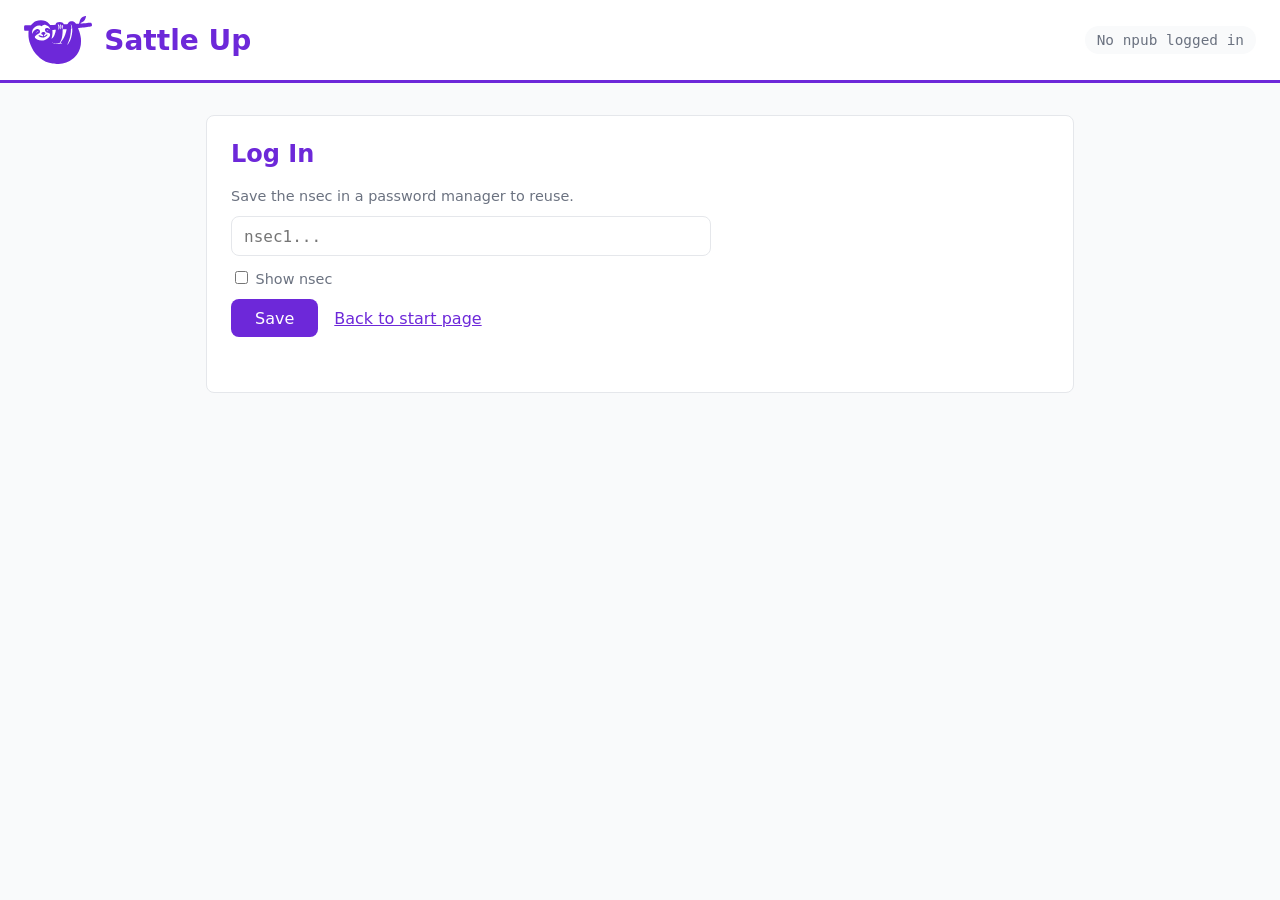
==== login.html @ 2fc26623 "Add login page with nsec storage and npub header label Co-Authored-By: Claude Opus 5.5 <noreply@anth" ====
<!DOCTYPE html>
<html lang="en">
<head>
  <meta charset="UTF-8">
  <meta name="viewport" content="width=device-width, initial-scale=1.0">
  <title>Log In – Sattle Up</title>
  <link rel="icon" type="image/svg+xml" href="resources/images/napttr_logo.svg">
  <link rel="stylesheet" href="styles/main.css">
  <script src="vendor/nostr-tools/nostr.bundle.js"></script>
  <script src="scripts/auth.js"></script>
  <script src="scripts/login.js"></script>
</head>
<body>
  <header class="site-header">
    <a class="brand" href="index.html">
      <img class="brand-logo" src="resources/images/napttr_logo.svg" alt="Sattle Up logo">
      <span class="brand-name">Sattle Up</span>
    </a>
    <span id="npub-label" class="npub-label">No npub logged in</span>
  </header>

  <main class="content">
    <section class="card" aria-labelledby="login-title">
      <h2 id="login-title">Log In</h2>
      <form id="login-form" class="login-form">
        <label for="nsec-input" class="hint">Save the nsec in a password manager to reuse.</label>
        <input id="nsec-input" name="nsec" type="password" placeholder="nsec1..."
               autocomplete="current-password" spellcheck="false" required>
        <label class="show-toggle"><input id="show-nsec" type="checkbox"> Show nsec</label>
        <div class="form-actions">
          <button type="submit" class="button">Save</button>
          <a href="index.html" class="link">Back to start page</a>
        </div>
        <p id="login-message" class="message" role="status"></p>
      </form>
    </section>
  </main>
</body>
</html>
---- styles/main.css ----
:root {
  --accent: #6d28d9;
  --accent-dark: #5b21b6;
  --accent-light: #ede9fe;
  --text: #1f2937;
  --muted: #6b7280;
  --bg: #f9fafb;
  --surface: #ffffff;
  --border: #e5e7eb;
  --radius: 8px;
}

* {
  box-sizing: border-box;
}

body {
  margin: 0;
  font-family: system-ui, -apple-system, "Segoe UI", Roboto, sans-serif;
  color: var(--text);
  background: var(--bg);
}

/* Header */
.site-header {
  display: flex;
  flex-wrap: wrap;
  align-items: center;
  justify-content: space-between;
  gap: 1rem;
  padding: 1rem 1.5rem;
  background: var(--surface);
  border-bottom: 3px solid var(--accent);
}

.brand {
  margin-right: auto;
  display: flex;
  align-items: center;
  gap: 0.75rem;
  text-decoration: none;
  color: var(--accent);
}

.brand-logo {
  height: 48px;
  width: auto;
}

.brand-name {
  font-size: 1.75rem;
  font-weight: 700;
}

/* Navigation */
.main-nav {
  display: flex;
  flex-wrap: wrap;
  gap: 0.5rem;
}

.main-nav a {
  padding: 0.5rem 1rem;
  border: 1px solid var(--accent);
  border-radius: var(--radius);
  color: var(--accent);
  text-decoration: none;
  font-weight: 500;
  transition: background 0.15s, color 0.15s;
}

.main-nav a:hover,
.main-nav a:focus-visible {
  background: var(--accent);
  color: #fff;
}

/* Main content */
.content {
  max-width: 900px;
  margin: 2rem auto;
  padding: 0 1rem;
}

.card {
  padding: 1.5rem;
  background: var(--surface);
  border: 1px solid var(--border);
  border-radius: var(--radius);
}

.card h2 {
  margin-top: 0;
  color: var(--accent);
}

.group-list {
  list-style: none;
  margin: 0;
  padding: 0;
  display: grid;
  grid-template-columns: repeat(auto-fill, minmax(200px, 1fr));
  gap: 1rem;
}

.group-list li {
  padding: 1rem;
  background: var(--accent-light);
  border-left: 4px solid var(--accent);
  border-radius: var(--radius);
}

.empty-state {
  margin: 0;
  color: var(--muted);
}

/* Hide the empty-state text as soon as a group is listed */
.group-list:not(:empty) + .empty-state {
  display: none;
}

.group-list:empty {
  display: none;
}

/* Logged-in npub label in the header */
.npub-label {
  padding: 0.35rem 0.75rem;
  border-radius: 999px;
  background: var(--bg);
  color: var(--muted);
  font-family: ui-monospace, Menlo, Consolas, monospace;
  font-size: 0.9rem;
}

.npub-label.logged-in {
  background: var(--accent-light);
  color: var(--accent-dark);
}

/* Login form */
.login-form {
  display: flex;
  flex-direction: column;
  gap: 0.75rem;
  max-width: 480px;
}

.hint {
  color: var(--muted);
  font-size: 0.9rem;
}

.login-form input[type="password"],
.login-form input[type="text"] {
  padding: 0.6rem 0.75rem;
  border: 1px solid var(--border);
  border-radius: var(--radius);
  font: inherit;
  font-family: ui-monospace, Menlo, Consolas, monospace;
}

.login-form input:focus {
  outline: 2px solid var(--accent);
  outline-offset: 1px;
}

.show-toggle {
  font-size: 0.9rem;
  color: var(--muted);
}

.form-actions {
  display: flex;
  align-items: center;
  gap: 1rem;
}

.button {
  padding: 0.6rem 1.5rem;
  border: none;
  border-radius: var(--radius);
  background: var(--accent);
  color: #fff;
  font: inherit;
  font-weight: 500;
  cursor: pointer;
}

.button:hover,
.button:focus-visible {
  background: var(--accent-dark);
}

.link {
  color: var(--accent);
}

.message {
  margin: 0;
  min-height: 1.2em;
  color: var(--accent-dark);
}

.message.error {
  color: #b91c1c;
}
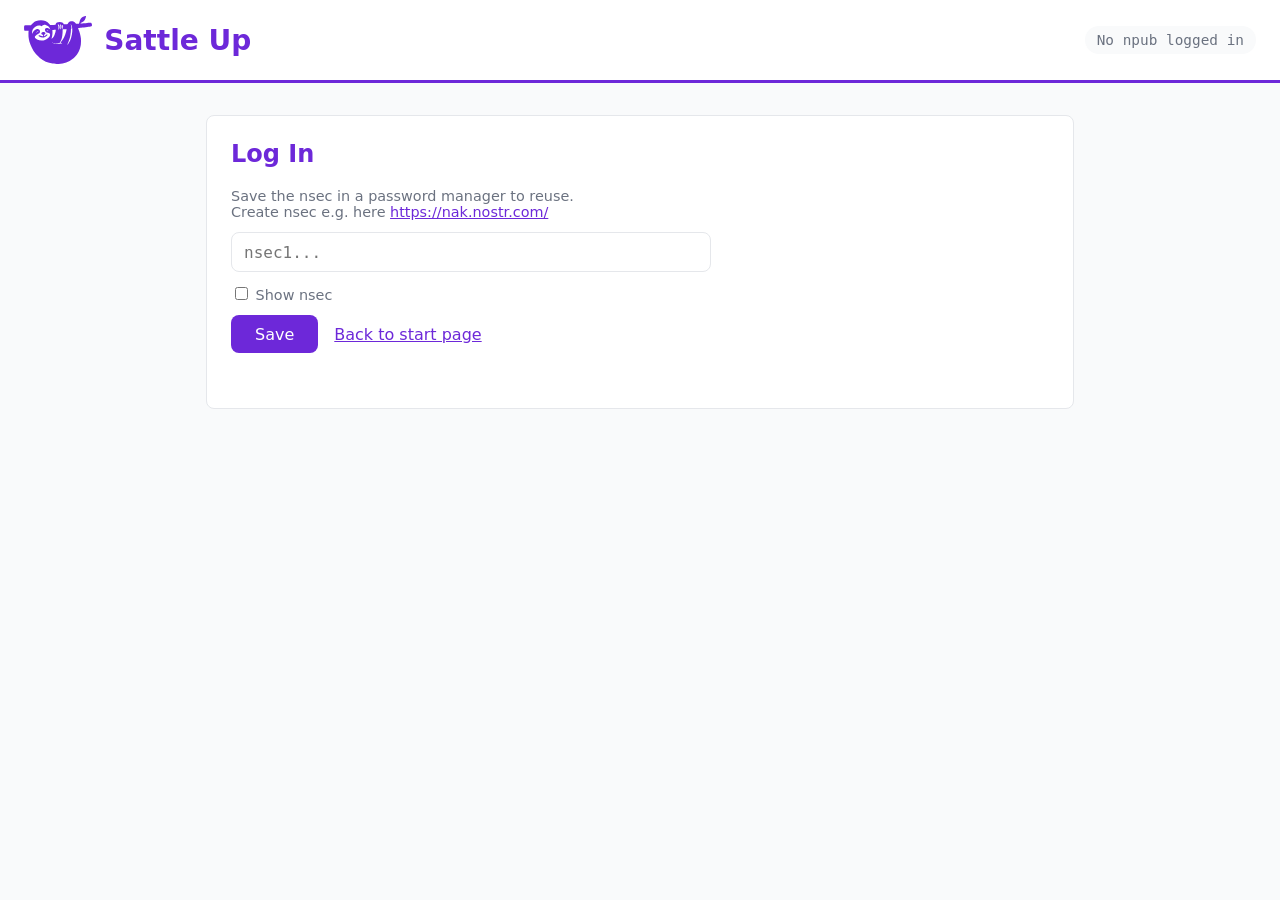
==== commit 78fdf68c: "Login page: add hint with link for creating an nsec Co-Authored-By: Claude Opus 5.5 <noreply@anthrop" ====
--- a/login.html
+++ b/login.html
@@ -23,8 +23,11 @@
     <section class="card" aria-labelledby="login-title">
       <h2 id="login-title">Log In</h2>
       <form id="login-form" class="login-form">
-        <label for="nsec-input" class="hint">Save the nsec in a password manager to reuse.</label>
-        <input id="nsec-input" name="nsec" type="password" placeholder="nsec1..."
+        <p class="hint">
+          Save the nsec in a password manager to reuse.<br>
+          Create nsec e.g. here <a href="https://nak.nostr.com/" target="_blank" rel="noopener noreferrer">https://nak.nostr.com/</a>
+        </p>
+        <input id="nsec-input" name="nsec" type="password" placeholder="nsec1..." aria-label="nsec"
                autocomplete="current-password" spellcheck="false" required>
         <label class="show-toggle"><input id="show-nsec" type="checkbox"> Show nsec</label>
         <div class="form-actions">
--- a/styles/main.css
+++ b/styles/main.css
@@ -148,8 +148,13 @@
 }
 
 .hint {
+  margin: 0;
   color: var(--muted);
   font-size: 0.9rem;
+}
+
+.hint a {
+  color: var(--accent);
 }
 
 .login-form input[type="password"],
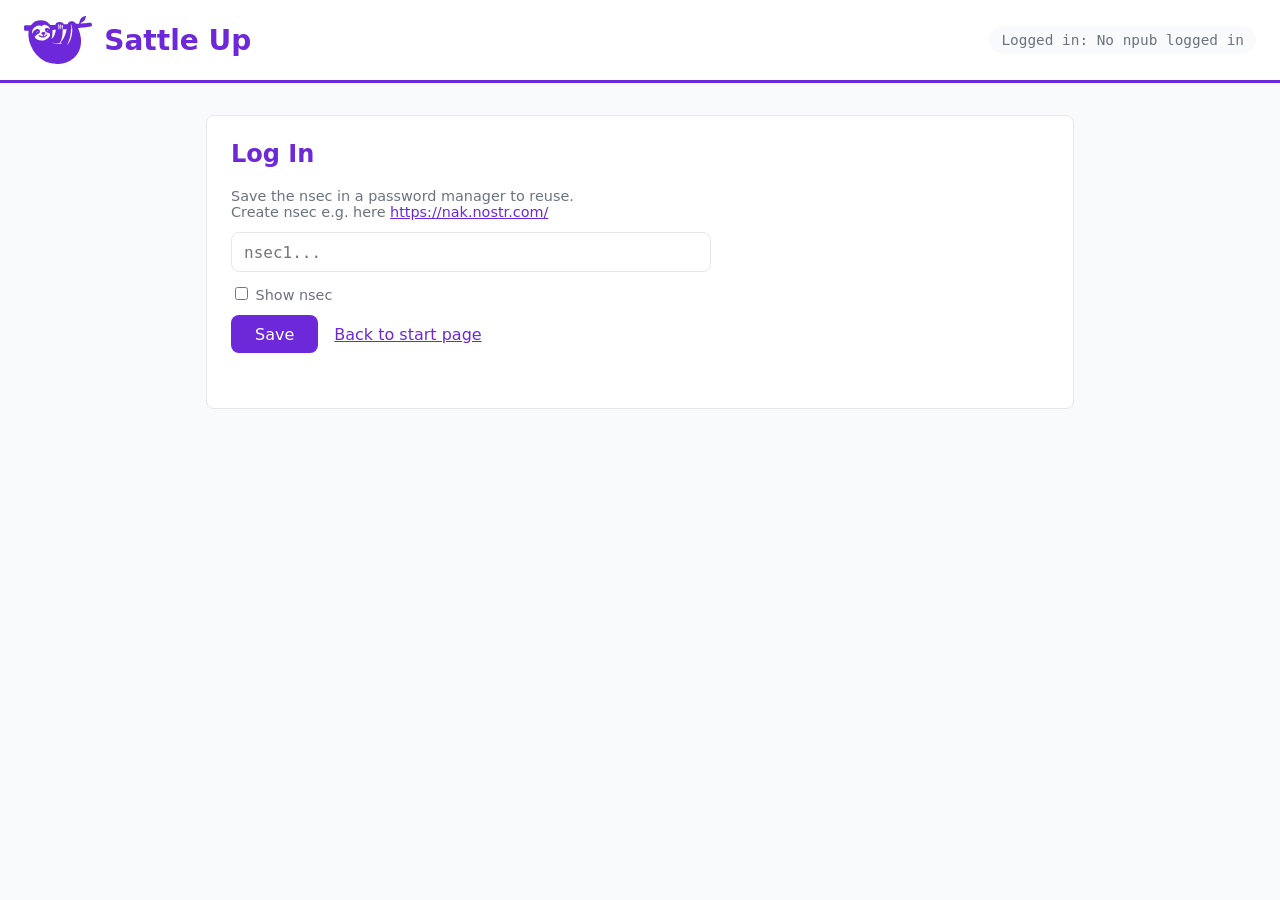
==== commit 6843fa6e: "Prefix npub header label with "Logged in: " Co-Authored-By: Claude Opus 5.5 <noreply@anthropic.com> " ====
--- a/login.html
+++ b/login.html
@@ -16,7 +16,7 @@
       <img class="brand-logo" src="resources/images/napttr_logo.svg" alt="Sattle Up logo">
       <span class="brand-name">Sattle Up</span>
     </a>
-    <span id="npub-label" class="npub-label">No npub logged in</span>
+    <span id="npub-label" class="npub-label">Logged in: No npub logged in</span>
   </header>
 
   <main class="content">
